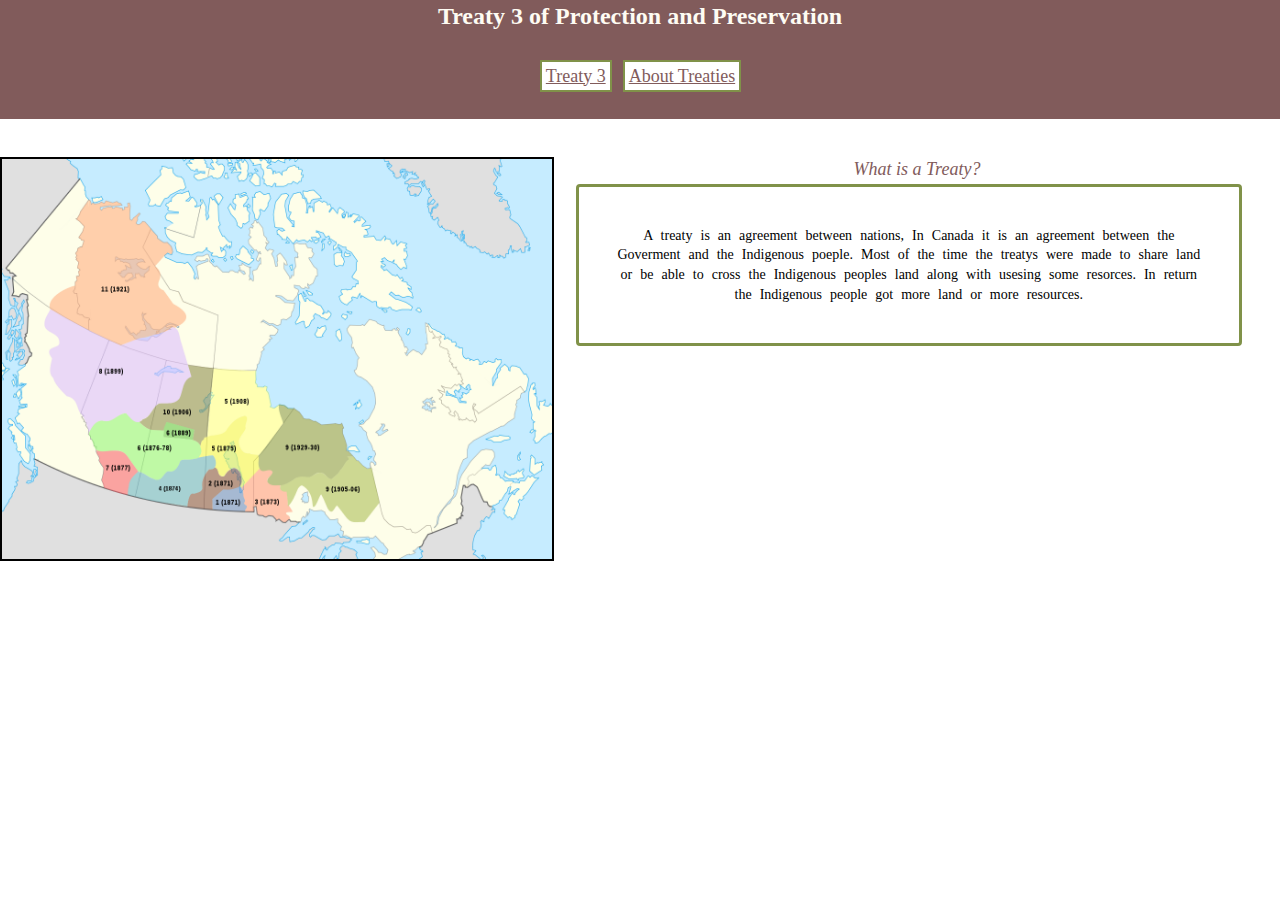
==== treaties.html @ fcc5b708 "changed  and added things" ====
<!-- 
  Sadie Cutts
  Web development
  Mr. Hardman 
  1/5/2023
-->
<!DOCTYPE html>
<html lang="en">
  <head>
    <meta charset="UTF-8" />
    <meta http-equiv="X-UA-Compatible" content="IE=edge" />
    <meta name="viewport" content="width=device-width, initial-scale=1.0" />
    <link rel="stylesheet" href="stylesheets/main.css" />
    <title>Treaty 3</title>
    <style>
      .align {
        display: inline;
      }
    </style>
  </head>

  <header>
    <!--
        this is the first thing that displays on my website, the span element will make the text in the span element have an underline
        and since the p tag has a class of color-black the text will be black  
      -->
    <h1>Treaty 3 of Protection and Preservation</h1>

    <nav>
      <ul>
        <li>
          <a href="index.html" class="nav-link">Treaty 3</a>
          <a href="treaties.html" class="nav-link">About Treaties </a>
        </li>
      </ul>
    </nav>
  </header>
  <body>
    <main>
      <section>
        <!--
          this is my second image, it has a class of floated-left. that means it will display on the left side of the page and will 
          be beside the text.
        -->

        <img
          src="image/treatys Canada.png"
          width="550px"
          height="400px"
          alt="A map of all 11 treaties accross Canada"
          class="floated-left" />

        <div class="align">
          <h2>What is a Treaty?</h2>

          <p>
            A treaty is an agreement between nations, In Canada it is an agreement between the
            Goverment and the Indigenous poeple. Most of the time the treatys were made to share
            land or be able to cross the Indigenous peoples land along with usesing some resorces.
            In return the Indigenous people got more land or more resources.
          </p>
        </div>
      </section>
      <footer>
        <!--
           this has a style of inline and it is aligned left with an underline and colored black and the id gives it an italic look
          -->
      </footer>
    </main>
  </body>
</html>
---- stylesheets/main.css ----
/*
  Sadie Cutts
  Web development
  Mr. Hardman 
  1/5/2023

  Color theory 
  I chose the cream color as my main color because it shows goodness and humility treaties are about an 
  agreement between different nations and white shows that, white also means the opposite in other cultures, 
  and that is what happened to some of the treaties, is that promises that came with the treaty never came 
  and at is important that we know what treaties are because they make up Canada. 
  My secondary color is a dark marron color, this makes the content that needs to be read first pop out. 
  Red means excitement, energy, and action. I wanted my website to have a fun but serious feel to it
  and red means excitement and marron is both red and brown and brown means earth and the indigenous 
  people lived on this land, and they have a deep connection with the earth so this gives the website 
  a sense of fun but serious to it.  The green is the other secondary color. It gives all important elements
  a highlight to it so users will too to it, green means growth, health, and money. I chose this because we
  need to grow as a country and learn from our past mistakes, so that we will carry on with good relationships
  in the future. Out of the treaties Britain got lot of money out of it cause they were able to build the
  Canadian pacific Railway, but money can mean some other things to people the Indigenous people saw the
  treaties as a friends ship and an agreement with nations that will last forever, so they saw the
  worth of the treaties in another way then Britain. 

  Triadic color scheme: the colors is used are in the triadic color scheme, 
  they are almost directly across from one another on the color wheel,
  the shade might be a bit different but they are almost directly across. 


  font family: I chose this font family beacuse the serif font family gives a trustworthy and traditional feel to it, it also 
  looks more reliable and established. i chose this cause treaties are very serious and mean alot
  to people so i wanted to go for a more serious feel but also have a trustworthy look to it too.  
*/

/*makes the whole website the background color light green */
* {
  line-height: 140%;
  margin: 0px;
}
html {
  font-size: 62.5%;
}
/* this will style all the body elements. it also has my font family  */
body {
  font-family: Georgia, "Times New Roman", Cambria, serif;
  font-size: 1.6rem;
}
/*
  this will style all h1 if they dont have internal or inline styling.
  the text will be in the center
  the text will be colored #9e7676 
  the text will be bolded to 600 
  and the size of the text will be 3 rem which is 48px 
*/
header {
  display: inline-block;
  width: 100%;
  background-color: #815b5b;
}
h1 {
  text-align: center;
  color: #fefcf3;
  font-weight: 600;
  font-size: 2.4rem;
  background-color: #815b5b;
}
/*
  this will style all list item elements in the nav to display so it has a block around it,
  but also display inline with other list item elements 
  and have a margin of the block to be 5px 
  the font size of the text to be 30px 
  the padding of the element will be 2px

*/
nav ul {
  padding: 0;
}
nav li {
  display: inline-block;
}
/*
  this will style all elements with this class to have a CSS box. 
  it will have a margin of 4px 
  and the border will be green and it is all around all the elements in the box
  the padding from the inner content at is will ve 4px away from the conent inside 
  the font size of all the content for text will be 1.8rem
  the background color of it will be white to have the user read it better 

*/
.nav-link {
  margin: 4px;
  margin-right: 3px;
  border: 2px solid #809249;
  padding: 4px;

  font-size: 1.8rem;
  background-color: white;
}
/* 
    nav li :focus,
    nav li :hover {
    background-color: #809249; 
  */

/*
  this will style all h2 is they dont have internal or inline styling
  this will have all text to be centered 
  the text will also be colored #815b5b (very light maroon)
  the text will be bolded a little bit. only 400 
  the font size is 2rem which is 32px
*/
h2 {
  margin-top: 3%;

  text-align: center;
  color: #815b5b;
  font-weight: 400;
  font-size: 1.8rem;
  font-style: italic;
}
/* this will make all un ordered lists to not have any bullit points, dashes etc.
  it will also make all the text to be center in the element.
*/
ul {
  margin-top: 30px;
  margin-bottom: 30px;

  list-style-type: none;
  text-align: center;
}
li {
  display: inline-block;
}
a {
  color: #815b5b;
}
p {
  /*
    this will style all paragrph tags if they have no internal or inline styles. 
    the font size of the p tags will be 1.4rem which is the same as 14px.
    all the text will be aligned to the center of the element. 
    it will have a border of 3px and will be green 
    the element will have 2px of margin to the top of the element.
    the element will also have a margin to the left as 35% and to the right of 5% so it will be displayed to the right of the website
    the element will have a padding of 3% surrounding all the text inside the element 
    the element will border redius of 4px, so it will round all borders of the element 
    the text if the element will be black and it will display on webkit and moz too because some 
    web broswers dont support this but by adding those it will display like that so it doesnt
    take any accessabilty or any info from the website. 
    all the elements words will be 1.2mm apart so it is easier to read. 
    the background of the element will be white so it can be read easier. 
  */
  font-size: 1.4rem;
  text-align: center;
  border: 3px solid #809249;
  margin-top: 2px;
  margin-left: 45%;
  margin-right: 3%;
  padding: 3%;
  -webkit-border-radius: 4px;
  -moz-border-radius: 4px;
  border-radius: 4px;
  color: black;
  word-spacing: 1.2mm;
  background-color: white;
}
/*
  this will style any elements with the class treaty-center 
  it has the margin left and right auto so it is centered 
  and the width of the element has a width of 50% of the element 
*/
.treaty-center {
  margin-left: auto;
  margin-right: auto;
  width: 50%;
}

/*
  this makes it so if a website doesnt have the font Georgia it will go to time new roman and so on.
  reasons for font family, top of page ^
*/
#style-by-id {
  font-family: Georgia, "Times New Roman", Cambria, serif;
}
/*
 this styles all span elements to have an underline 
 this will highlight it better cause i would like to have the users 
 attention their.  
*/
span {
  text-decoration: underline;
}

/* stays in the same line as the code  */

div {
  display: inline-block;
}

/* this makes the footer stay futher away from the video at the bottem of the page */
footer {
  clear: both;
  margin-top: 30px;
}

/* this will style any elements that have this class to float left on the website
 and have a border of 2px and black */
.floated-left {
  color: #815b5b;

  float: left;
  border: 2px solid black;
}
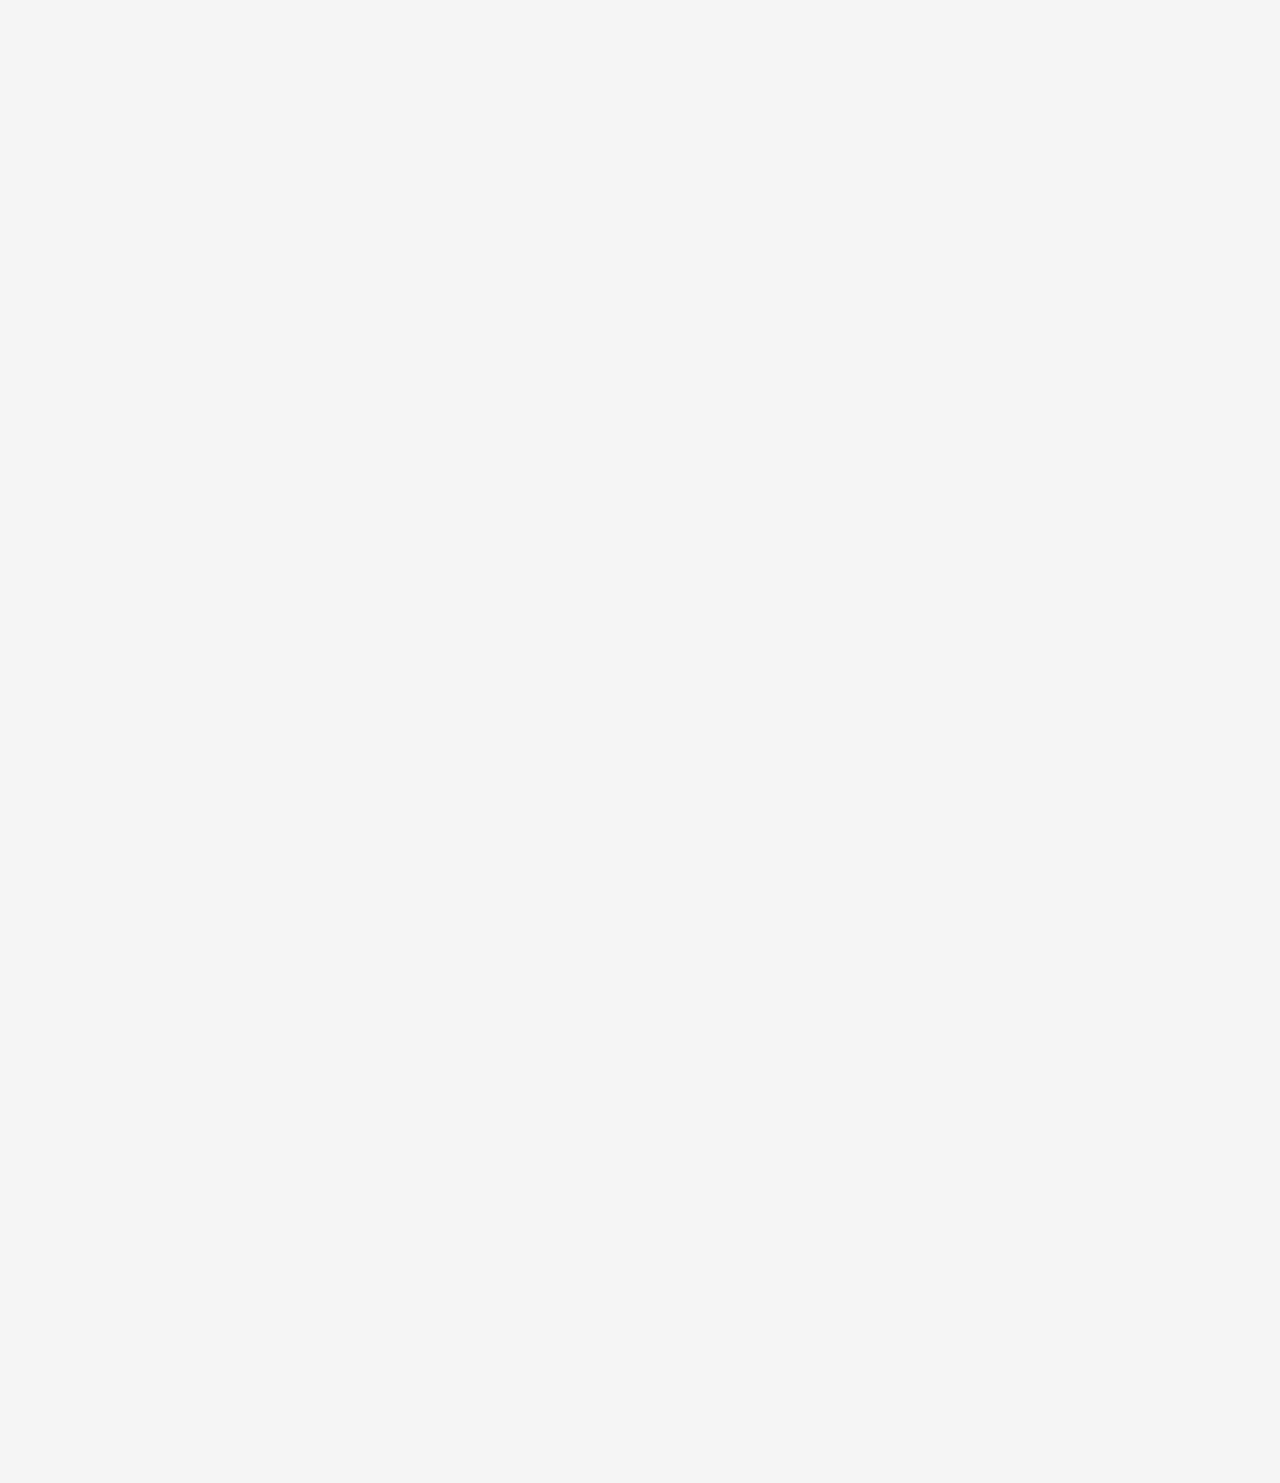
==== commit 6e8660d5: "worked on assignment 3" ====
--- a/treaties.html
+++ b/treaties.html
@@ -2,7 +2,7 @@
   Sadie Cutts
   Web development
   Mr. Hardman 
-  1/5/2023
+  1/11/2023
 -->
 <!DOCTYPE html>
 <html lang="en">
@@ -19,23 +19,21 @@
     </style>
   </head>
 
-  <header>
-    <!--
-        this is the first thing that displays on my website, the span element will make the text in the span element have an underline
-        and since the p tag has a class of color-black the text will be black  
-      -->
-    <h1>Treaty 3 of Protection and Preservation</h1>
-
+  <body>
     <nav>
       <ul>
         <li>
           <a href="index.html" class="nav-link">Treaty 3</a>
           <a href="treaties.html" class="nav-link">About Treaties </a>
+          <a href="videos.html" class="nav-link">Videos</a>
         </li>
       </ul>
     </nav>
-  </header>
-  <body>
+
+    <header>
+      <h1>Treaty 3 of Protection and Preservation</h1>
+    </header>
+
     <main>
       <section>
         <!--
@@ -61,11 +59,66 @@
           </p>
         </div>
       </section>
-      <footer>
+
+      <section>
+        <h2>The numbered Treaties</h2>
+        <p>
+          The numbered treaties are 11 treaties that stretch from Ontario to British Columbia. The
+          numbered Treaties are agreements between the Indigenous peoples and the Crown. The
+          Treaties gave the crown more land and in return the Indigenous people would get hunting
+          and fishing tools, annual salary, farming supplies, land etc.
+        </p>
+      </section>
+
+      <section>
+        <h2>Points of View</h2>
+        <p>
+          An important thing to know is that the Crown and the Indigenous people viewed Treaties
+          very differently, to the Indigenous people they saw the treaties as an agreement between
+          nations vs the Crown saw treaties to get more land and power. Because of how the Crown
+          viewed the Treaties many of the agreements between the 2 nations where never for filled. A
+          lot of land that was promised to the Indigenous people was never given and are fighting to
+          get the land to this day.
+        </p>
+      </section>
+    </main>
+    <footer>
+      <h2 style="color: #815b5b; text-align: center; font-weight: 800" id="footer-heading">
+        References
+      </h2>
+      <hr style="color: #594545; border: 2px solid" />
+      <ul>
         <!--
-           this has a style of inline and it is aligned left with an underline and colored black and the id gives it an italic look
-          -->
-      </footer>
-    </main>
+          this is the references i used for the web page. they have a class that will style them to 
+          have a box around them with a white background and a green border around it   
+        -->
+        <li>
+          <a href="http://gct3.ca/our-nation/" class="nav-link">Grand Council Treaty 3 </a>
+        </li>
+        <li>
+          <a href="https://www.thecanadianencyclopedia.ca/en/article/treaty-3 " class="nav-link"
+            >Treaty 3-Canadian Encyclopedia
+          </a>
+        </li>
+        <li>
+          <a
+            href="https://www.thecanadianencyclopedia.ca/en/article/numbered-treaties"
+            class="nav-link"
+            >Numbered Treaties-Canadian Encyclopedia
+          </a>
+        </li>
+      </ul>
+
+      <p
+        style="
+          text-align: center;
+          margin-left: 2px;
+          margin-right: 2px;
+          padding-top: 30px;
+          padding-bottom: 30px;
+        ">
+        &#169; 2022 Sadie Cutts
+      </p>
+    </footer>
   </body>
 </html>
--- a/stylesheets/main.css
+++ b/stylesheets/main.css
@@ -2,7 +2,7 @@
   Sadie Cutts
   Web development
   Mr. Hardman 
-  1/5/2023
+  1/11/2023
 
   Color theory 
   I chose the cream color as my main color because it shows goodness and humility treaties are about an 
@@ -39,29 +39,130 @@
 html {
   font-size: 62.5%;
 }
-/* this will style all the body elements. it also has my font family  */
+/* this will style all the body elements. it also has my font family */
 body {
+  background-color: #f5f5f5;
+  color: #fefcf3;
+
+  opacity: 0;
+
+  -o-animation: fade-in 1s ease-in 2s forwards;
+  -moz-animation: fade-in 1s ease-in 2s forwards;
+  -webkit-animation: fade-in 1s ease-in 2s forwards;
+
+  animation: fade-in 1s ease-in 2s forwards;
+
+  -webkit-transform: translate(-100px);
+  -moz-transform: translate(-100px);
+  -ms-transform: translate(-100px);
+  -o-transform: translate(-100px);
+  transform: translate(-100px);
+
   font-family: Georgia, "Times New Roman", Cambria, serif;
   font-size: 1.6rem;
 }
+
+@-webkit-keyframes fade-in {
+  from {
+    opacity: 0;
+    -webkit-transform: translateY(-100px);
+    transform: translateY(-100px);
+  }
+  to {
+    opacity: 100;
+    -webkit-transform: translateY(0);
+    transform: translateY(0);
+  }
+}
+
+@-moz-keyframes fade-in {
+  from {
+    opacity: 0;
+    -moz-transform: translateY(-100px);
+    transform: translateY(-100px);
+  }
+  to {
+    opacity: 100;
+    -moz-transform: translateY(0);
+    transform: translateY(0);
+  }
+}
+
+@-o-keyframes fade-in {
+  from {
+    opacity: 0;
+    -o-transform: translateY(-100px);
+    transform: translateY(-100px);
+  }
+  to {
+    opacity: 100;
+    -o-transform: translateY(0);
+    transform: translateY(0);
+  }
+}
+
+@keyframes fade-in {
+  from {
+    opacity: 0;
+    -webkit-transform: translateY(-100px);
+    -moz-transform: translateY(-100px);
+    -o-transform: translateY(-100px);
+    transform: translateY(-100px);
+  }
+  to {
+    opacity: 100;
+    -webkit-transform: translateY(0);
+    -moz-transform: translateY(0);
+    -o-transform: translateY(0);
+    transform: translateY(0);
+  }
+}
+
+nav {
+  display: inline-block;
+  width: 100%;
+  background-color: #815b5b;
+}
+
+header {
+  position: relateive;
+
+  background-image: url("../image/tree_background.jpg");
+  -webkit-background-size: cover;
+  -moz-background-size: cover;
+  -o-background-size: cover;
+  background-size: cover;
+
+  height: 33vh;
+}
+
+header h1 {
+  /* Try to use transform: translate to center this vertically and horizontally */
+
+  -webkit-transform: translate(100px, 70%);
+
+  -moz-transform: translate(450px, 50%);
+
+  -ms-transform: translate(450px, 50%);
+
+  -o-transform: translate(450px, 50%);
+
+  transform: translate(450px, 50%);
+}
+
 /*
   this will style all h1 if they dont have internal or inline styling.
   the text will be in the center
   the text will be colored #9e7676 
   the text will be bolded to 600 
-  and the size of the text will be 3 rem which is 48px 
-*/
-header {
-  display: inline-block;
-  width: 100%;
-  background-color: #815b5b;
-}
+  and the size of the text will be 3.2 rem which is 32px 
+*/
 h1 {
+  display: inline-block;
   text-align: center;
-  color: #fefcf3;
+  color: rgba(18, 18, 18, 0.7);
   font-weight: 600;
-  font-size: 2.4rem;
-  background-color: #815b5b;
+  font-size: 3.2rem;
 }
 /*
   this will style all list item elements in the nav to display so it has a block around it,
@@ -114,7 +215,7 @@
   text-align: center;
   color: #815b5b;
   font-weight: 400;
-  font-size: 1.8rem;
+  font-size: 2.4rem;
   font-style: italic;
 }
 /* this will make all un ordered lists to not have any bullit points, dashes etc.
@@ -136,7 +237,6 @@
 p {
   /*
     this will style all paragrph tags if they have no internal or inline styles. 
-    the font size of the p tags will be 1.4rem which is the same as 14px.
     all the text will be aligned to the center of the element. 
     it will have a border of 3px and will be green 
     the element will have 2px of margin to the top of the element.
@@ -149,7 +249,6 @@
     all the elements words will be 1.2mm apart so it is easier to read. 
     the background of the element will be white so it can be read easier. 
   */
-  font-size: 1.4rem;
   text-align: center;
   border: 3px solid #809249;
   margin-top: 2px;
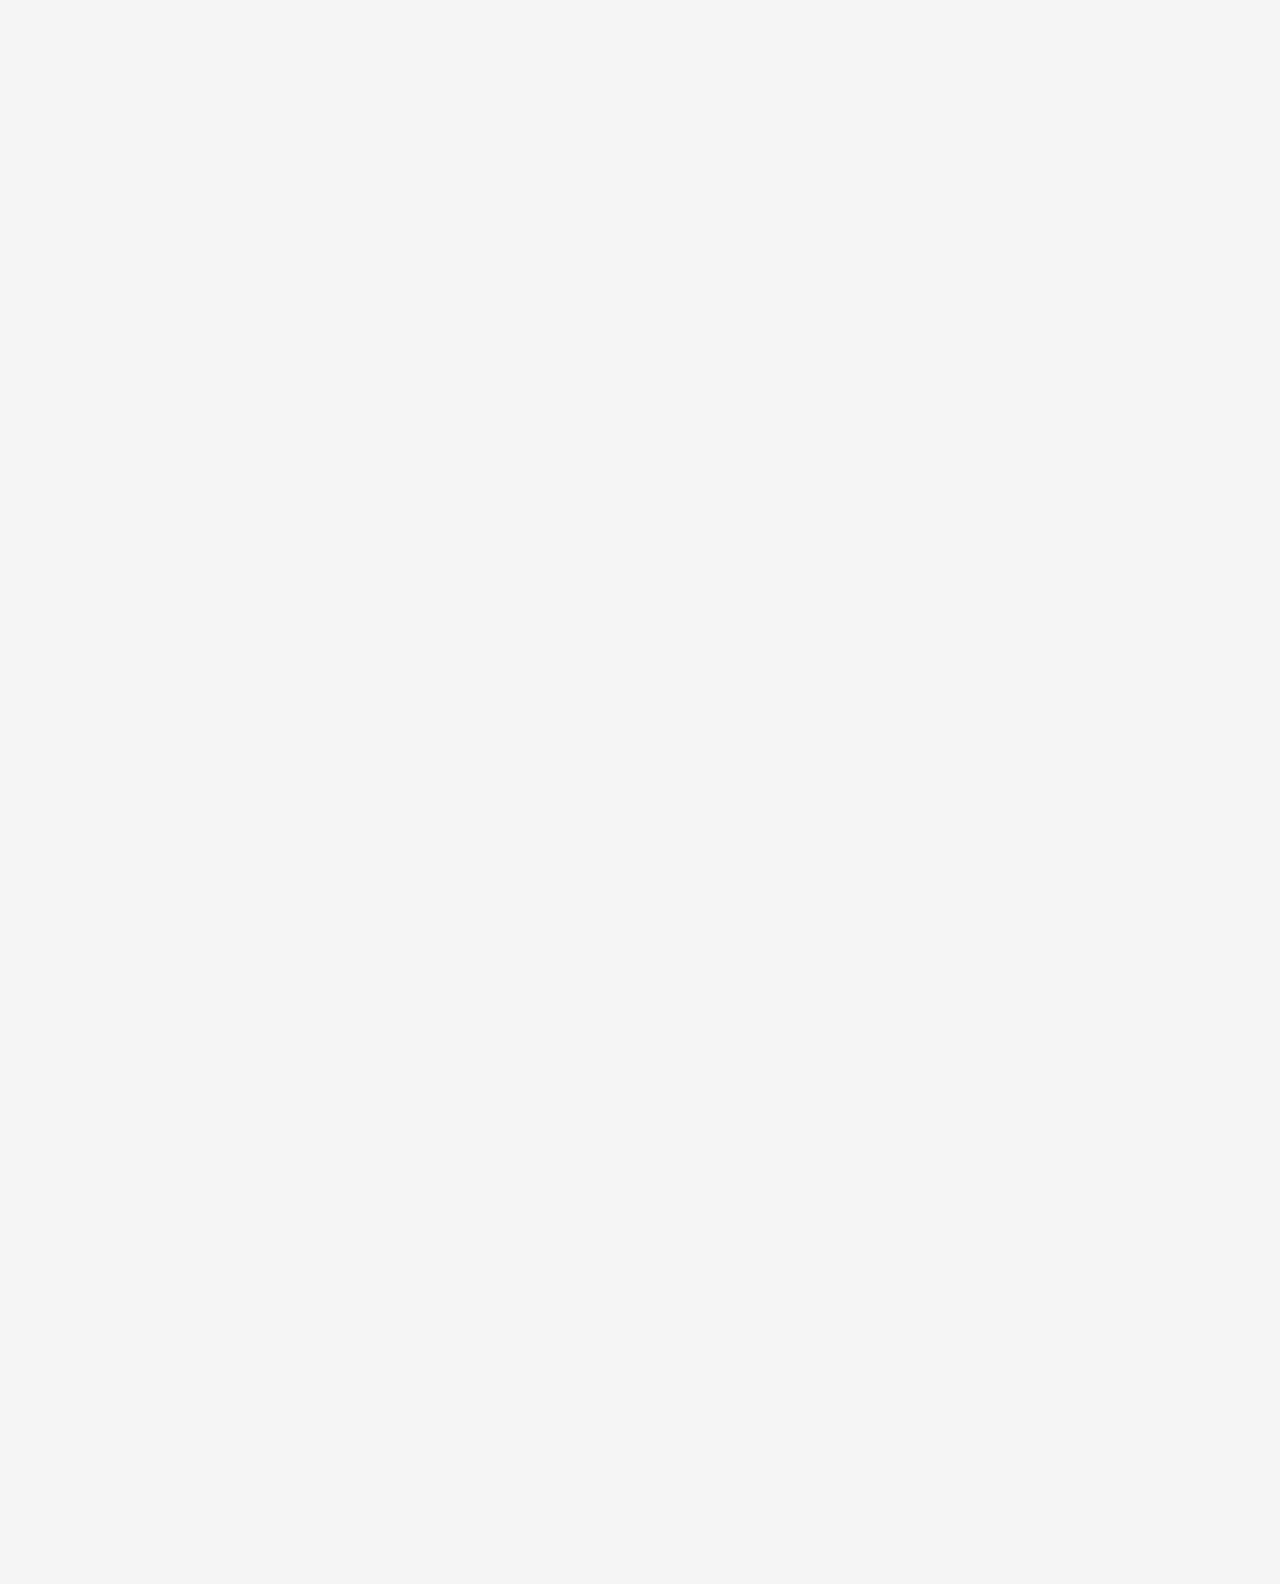
==== commit 5184ea36: "worked on assignment 3" ====
--- a/treaties.html
+++ b/treaties.html
@@ -2,7 +2,7 @@
   Sadie Cutts
   Web development
   Mr. Hardman 
-  1/11/2023
+  1/13/2023
 -->
 <!DOCTYPE html>
 <html lang="en">
@@ -16,17 +16,20 @@
       .align {
         display: inline;
       }
+      #middle {
+        margin-left: 40%;
+      }
     </style>
   </head>
 
   <body>
     <nav>
       <ul>
-        <li>
-          <a href="index.html" class="nav-link">Treaty 3</a>
-          <a href="treaties.html" class="nav-link">About Treaties </a>
-          <a href="videos.html" class="nav-link">Videos</a>
-        </li>
+        <ul>
+          <li class="nav-link"><a href="index.html"> Treaty 3</a></li>
+          <li class="nav-link"><a href="treaties.html">About Treaties </a></li>
+          <li class="nav-link"><a href="videos.html">Videos</a></li>
+        </ul>
       </ul>
     </nav>
 
@@ -49,7 +52,7 @@
           class="floated-left" />
 
         <div class="align">
-          <h2>What is a Treaty?</h2>
+          <h2 id="middle">What is a Treaty?</h2>
 
           <p>
             A treaty is an agreement between nations, In Canada it is an agreement between the
@@ -61,7 +64,7 @@
       </section>
 
       <section>
-        <h2>The numbered Treaties</h2>
+        <h2 id="middle">The Numbered Treaties</h2>
         <p>
           The numbered treaties are 11 treaties that stretch from Ontario to British Columbia. The
           numbered Treaties are agreements between the Indigenous peoples and the Crown. The
@@ -70,8 +73,16 @@
         </p>
       </section>
 
+      <img
+        src="image/Treaty-medal-web.jpg"
+        width="550px"
+        height="400px"
+        alt="the metals to commemorate the agreements in the treaties, this image shows a 
+        British man and a indigenous leader shaking hands in front of a setting (or rising run) with teepees in the background. "
+        class="floated-left" />
+
       <section>
-        <h2>Points of View</h2>
+        <h2 id="middle">Points of View</h2>
         <p>
           An important thing to know is that the Crown and the Indigenous people viewed Treaties
           very differently, to the Indigenous people they saw the treaties as an agreement between
--- a/stylesheets/main.css
+++ b/stylesheets/main.css
@@ -166,10 +166,8 @@
 }
 /*
   this will style all list item elements in the nav to display so it has a block around it,
-  but also display inline with other list item elements 
-  and have a margin of the block to be 5px 
-  the font size of the text to be 30px 
-  the padding of the element will be 2px
+  but also display inline with other list item elements,and have a margin of the block to be 5px 
+  the font size of the text to be 30px and padding of the element will be 2px
 
 */
 nav ul {
@@ -180,8 +178,7 @@
 }
 /*
   this will style all elements with this class to have a CSS box. 
-  it will have a margin of 4px 
-  and the border will be green and it is all around all the elements in the box
+  it will have a margin of 4px, and the border will be green and it is all around all the elements in the box
   the padding from the inner content at is will ve 4px away from the conent inside 
   the font size of all the content for text will be 1.8rem
   the background color of it will be white to have the user read it better 
@@ -217,6 +214,7 @@
   font-weight: 400;
   font-size: 2.4rem;
   font-style: italic;
+  word-spacing: 1mm;
 }
 /* this will make all un ordered lists to not have any bullit points, dashes etc.
   it will also make all the text to be center in the element.
@@ -261,6 +259,7 @@
   color: black;
   word-spacing: 1.2mm;
   background-color: white;
+  line-height: 25px;
 }
 /*
   this will style any elements with the class treaty-center 
@@ -274,35 +273,34 @@
 }
 
 /*
-  this makes it so if a website doesnt have the font Georgia it will go to time new roman and so on.
-  reasons for font family, top of page ^
-*/
-#style-by-id {
-  font-family: Georgia, "Times New Roman", Cambria, serif;
-}
-/*
- this styles all span elements to have an underline 
- this will highlight it better cause i would like to have the users 
- attention their.  
+  this styles all span elements to have an underline 
+  this will highlight it better cause i would like to have the users 
+  attention their.  
 */
 span {
   text-decoration: underline;
 }
 
-/* stays in the same line as the code  */
+/* 
+  stays in the same line as the code  
+*/
 
 div {
   display: inline-block;
 }
 
-/* this makes the footer stay futher away from the video at the bottem of the page */
+/* 
+  this makes the footer stay futher away from the video at the bottem of the page
+*/
 footer {
   clear: both;
   margin-top: 30px;
 }
 
-/* this will style any elements that have this class to float left on the website
- and have a border of 2px and black */
+/* 
+  this will style any elements that have this class to float left on the website
+  and have a border of 2px and black 
+ */
 .floated-left {
   color: #815b5b;
 
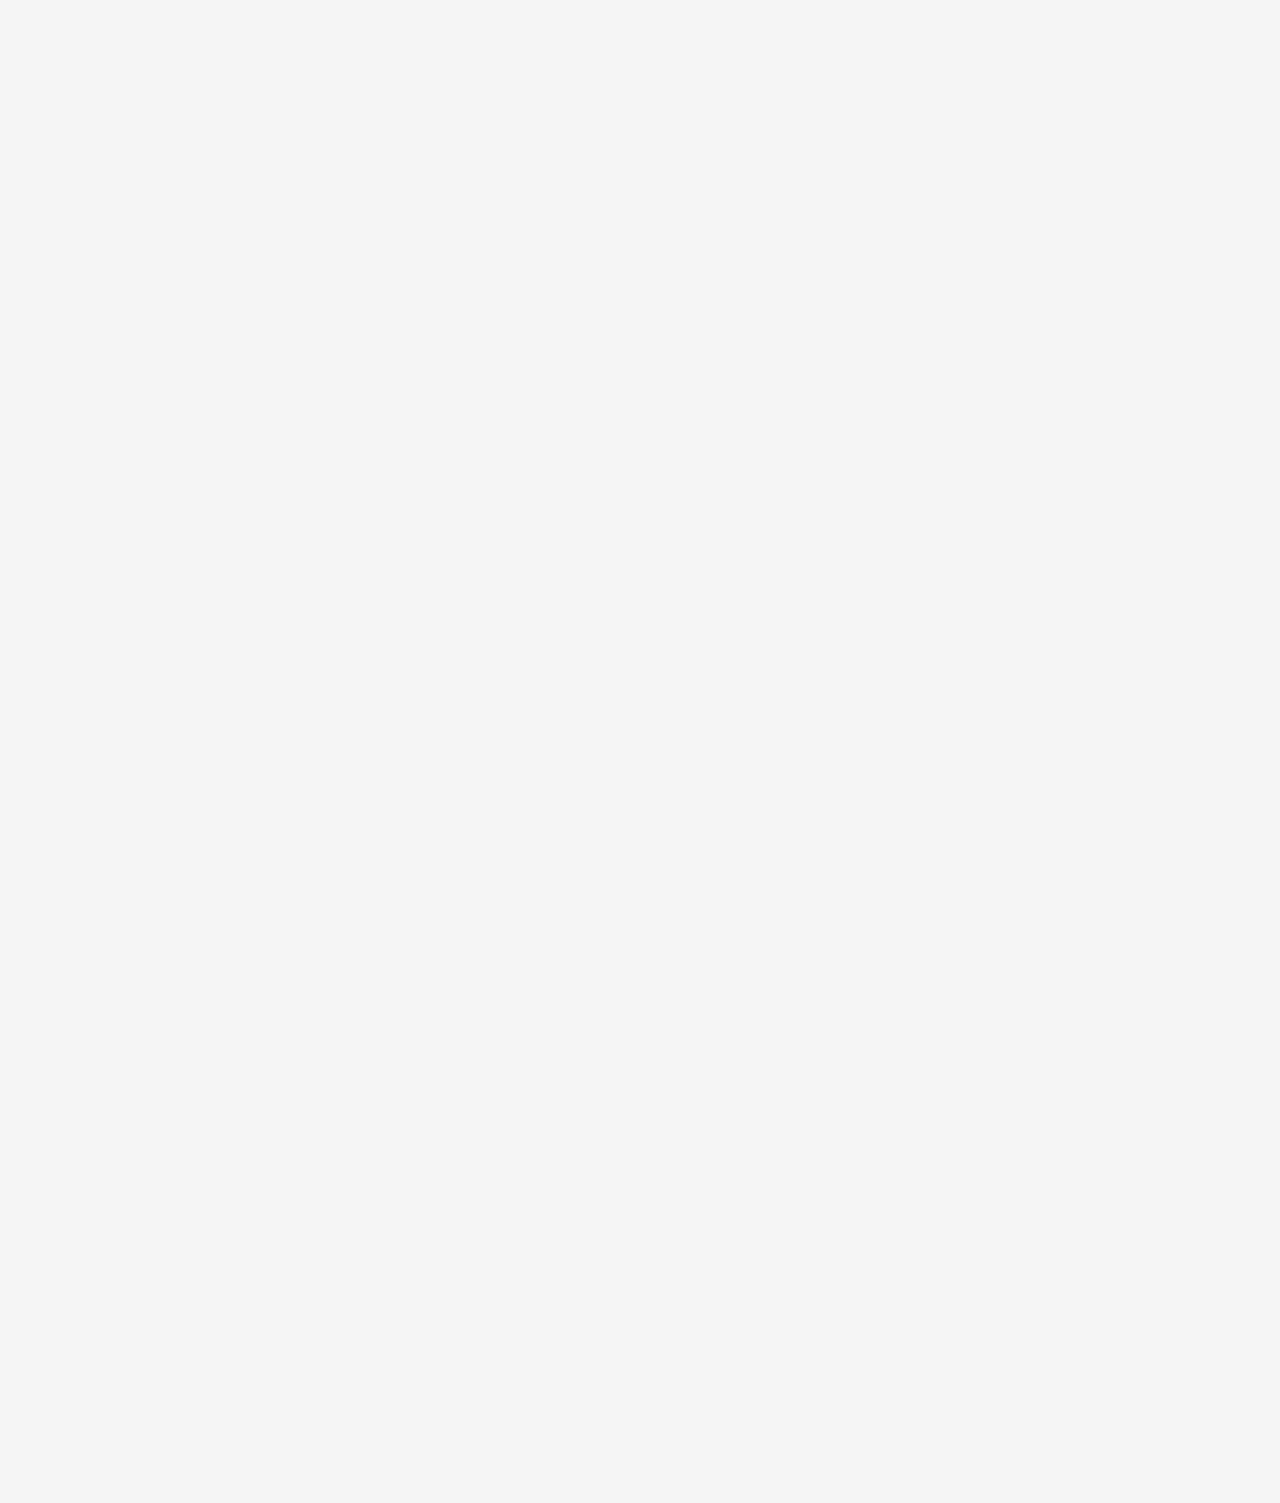
==== commit 86f74669: "worked on assignment 3" ====
--- a/treaties.html
+++ b/treaties.html
@@ -2,7 +2,7 @@
   Sadie Cutts
   Web development
   Mr. Hardman 
-  1/13/2023
+  1/16/2023
 -->
 <!DOCTYPE html>
 <html lang="en">
@@ -46,8 +46,6 @@
 
         <img
           src="image/treatys Canada.png"
-          width="550px"
-          height="400px"
           alt="A map of all 11 treaties accross Canada"
           class="floated-left" />
 
@@ -75,8 +73,6 @@
 
       <img
         src="image/Treaty-medal-web.jpg"
-        width="550px"
-        height="400px"
         alt="the metals to commemorate the agreements in the treaties, this image shows a 
         British man and a indigenous leader shaking hands in front of a setting (or rising run) with teepees in the background. "
         class="floated-left" />
--- a/stylesheets/main.css
+++ b/stylesheets/main.css
@@ -2,7 +2,7 @@
   Sadie Cutts
   Web development
   Mr. Hardman 
-  1/11/2023
+  1/16/2023
 
   Color theory 
   I chose the cream color as my main color because it shows goodness and humility treaties are about an 
@@ -45,13 +45,27 @@
   color: #fefcf3;
 
   opacity: 0;
-
+  /* 
+  this defines our animation 
+           
+  we define the animation-name as fade-in
+  we define the animation-duration(how long the animation lasts) as 1 second.
+  we define the animation-timing-function (how the styling chages as it moves through the animation)
+  as ease-in, which means it will slowly start the animation and speed up to the end 
+  we define the animation delay as 2 seconds.
+  
+  Credit - Mr. Hardman (transitions and Animations) 
+
+*/
   -o-animation: fade-in 1s ease-in 2s forwards;
   -moz-animation: fade-in 1s ease-in 2s forwards;
   -webkit-animation: fade-in 1s ease-in 2s forwards;
 
   animation: fade-in 1s ease-in 2s forwards;
 
+  /* 
+  this is our prefixes they make sure that our web pages effects can be used across all different broswers and versions of the browsers  
+*/
   -webkit-transform: translate(-100px);
   -moz-transform: translate(-100px);
   -ms-transform: translate(-100px);
@@ -61,7 +75,19 @@
   font-family: Georgia, "Times New Roman", Cambria, serif;
   font-size: 1.6rem;
 }
-
+/* 
+  this defines the animation itself. we use @keyframes to show that we are creating and 
+  amination and then we use the same name that we defines in the animation property(i.e., fade-in)
+  then, we define the starting point of the animation(from) and the styling at the starting point.
+  finally , we define the ending point of the animations(to) and the styling at the ending point.
+  you can also define %s of where differnet styling occurs(i.e., 0%,33%, 66%,100%). 
+  
+  Credit Mr. Hardman (transitions-and-animations) 
+*/
+
+/* 
+  this is our prefixes they make sure that our web pages effects can be used across all different broswers and versions of the browsers  
+*/
 @-webkit-keyframes fade-in {
   from {
     opacity: 0;
@@ -74,7 +100,9 @@
     transform: translateY(0);
   }
 }
-
+/* 
+  this is our prefixes they make sure that our web pages effects can be used across all different broswers and versions of the browsers  
+*/
 @-moz-keyframes fade-in {
   from {
     opacity: 0;
@@ -87,7 +115,9 @@
     transform: translateY(0);
   }
 }
-
+/* 
+  this is our prefixes they make sure that our web pages effects can be used across all different broswers and versions of the browsers  
+*/
 @-o-keyframes fade-in {
   from {
     opacity: 0;
@@ -117,12 +147,157 @@
     transform: translateY(0);
   }
 }
-
+/* 
+  this defines our animation 
+           
+  we define the animation-name as grow
+  we define the animation-duration(how long the animation lasts) as 1 second.
+  we define the animation-fill-mode(whether the styling is kept at the end of the animation
+  or not) to forwards, which means to keep the styling that is at the end of the animation, 
+  in this case it will stay bigger until the mouse hovers away from it. 
+
+  Credit - Mr. Hardman (transitions and Animations) 
+
+*/
+.nav-link:hover {
+  -webkit-animation-name: grow;
+  -moz-animation-name: grow;
+  -o-animation-name: grow;
+  animation-name: grow;
+
+  -webkit-animation-fill-mode: forwards;
+
+  -moz-animation-fill-mode: forwards;
+
+  -o-animation-fill-mode: forwards;
+
+  animation-fill-mode: forwards;
+
+  -webkit-animation-duration: 1s;
+  -moz-animation-duration: 1s;
+  -o-animation-duration: 1s;
+  animation-duration: 1s;
+}
+/* 
+  this styles all elements in the nav to display in-line block (will display contnent horizontally insted of vertically).
+  and the nav will take up the whole website hense the 100% width and the background of the nav will be colored the primary color
+  of the webpage
+
+*/
 nav {
   display: inline-block;
   width: 100%;
   background-color: #815b5b;
 }
+/* 
+  this defines the animation itself. we use @keyframes to show that we are creating and 
+  amination and then we use the same name that we defines in the animation property(i.e., grow)
+  then, we define the starting point of the animation(from) and the styling at the starting point.
+  finally , we define the ending point of the animations(to) and the styling at the ending point.
+  
+  Credit Mr. Hardman (transitions-and-animations) 
+*/
+
+/* 
+  this is our prefixes they make sure that our web pages effects can be used across all different broswers and versions of the browsers  
+*/
+@-webkit-keyframes grow {
+  from {
+    -webkit-transform: scale(1);
+    -moz-transform: scale(1);
+    -o-transform: scale(1);
+    transform: scale(1);
+  }
+  to {
+    -webkit-transform: scale(1.2);
+    -moz-transform: scale(1.2);
+    -o-transform: scale(1.2);
+    transform: scale(1.2);
+  }
+}
+/* 
+  this is our prefixes they make sure that our web pages effects can be used across all different broswers and versions of the browsers  
+*/
+@-moz-keyframes grow {
+  from {
+    -webkit-transform: scale(1);
+    -moz-transform: scale(1);
+    -o-transform: scale(1);
+    transform: scale(1);
+  }
+  to {
+    -webkit-transform: scale(1.2);
+    -moz-transform: scale(1.2);
+    -o-transform: scale(1.2);
+    transform: scale(1.2);
+  }
+}
+/* 
+  this is our prefixes they make sure that our web pages effects can be used across all different broswers and versions of the browsers  
+*/
+@-o-keyframes grow {
+  from {
+    -webkit-transform: scale(1);
+    -moz-transform: scale(1);
+    -o-transform: scale(1);
+    transform: scale(1);
+  }
+  to {
+    -webkit-transform: scale(1.2);
+    -moz-transform: scale(1.2);
+    -o-transform: scale(1.2);
+    transform: scale(1.2);
+  }
+}
+
+@keyframes grow {
+  from {
+    -webkit-transform: scale(1);
+    -moz-transform: scale(1);
+    -o-transform: scale(1);
+    transform: scale(1);
+  }
+  to {
+    -webkit-transform: scale(1.2);
+    -moz-transform: scale(1.2);
+    -o-transform: scale(1.2);
+    transform: scale(1.2);
+  }
+}
+
+/*
+  the nav li(ordered list) will make sure that the items in the nav li will display horisontally and not vertcally 
+*/
+
+nav li {
+  display: inline-block;
+}
+/*
+  this will style all elements with this class to have a CSS box model. 
+  it will have a margin of 4px, and the border will be green and it is all around all the elements in the box
+  the padding from the inner content at is will ve 4px away from the conent inside 
+  the font size of all the content for text will be 1.8rem
+  the background color of it will be white to have the user read it better 
+
+*/
+.nav-link {
+  margin: 4px;
+  margin-right: 3px;
+  border: 2px solid #809249;
+  padding: 4px;
+
+  font-size: 1.8rem;
+  background-color: white;
+}
+
+/* 
+   the position property specifies the type of positioning methd used for the element,
+   the relateive positions the element to its normal position (credit - W3Schools). 
+   then we have the background size: cover, this makes it so the image will cover the whole webpage 
+   left and right top and bottem, to stop this image from becoming our background we gave it a height 
+   so it is only set for the top part of my website (vh stands for viewport height and it is like 
+   percentage unit, this will make up of 33vh of visable screen height. 
+*/
 
 header {
   position: relateive;
@@ -136,10 +311,14 @@
   height: 33vh;
 }
 
+/* 
+  this transform property defines how much a element moves in each direction. 
+  this will make our heading in the middle of the image because it is positioned 
+  450px  to the right and 50% down on the webpage
+*/
+
 header h1 {
-  /* Try to use transform: translate to center this vertically and horizontally */
-
-  -webkit-transform: translate(100px, 70%);
+  -webkit-transform: translate(450px, 50%);
 
   -moz-transform: translate(450px, 50%);
 
@@ -151,11 +330,10 @@
 }
 
 /*
-  this will style all h1 if they dont have internal or inline styling.
-  the text will be in the center
-  the text will be colored #9e7676 
-  the text will be bolded to 600 
-  and the size of the text will be 3.2 rem which is 32px 
+  this is my h1 styling, fist my h1 will display horizontally and not vertially and that is the inline-block 
+  text align center will make sure the text will display ccenter and not somewhere else. the color of the text that will
+  display will be mostly black but have some brown in it. the boldness of the font will be 600 so it is begger then the h2 to show 
+  visual hierarchy and it will be 3.2 rech double then the h2 to also demonstrate visual hierarchy 
 */
 h1 {
   display: inline-block;
@@ -164,47 +342,14 @@
   font-weight: 600;
   font-size: 3.2rem;
 }
-/*
-  this will style all list item elements in the nav to display so it has a block around it,
-  but also display inline with other list item elements,and have a margin of the block to be 5px 
-  the font size of the text to be 30px and padding of the element will be 2px
-
-*/
-nav ul {
-  padding: 0;
-}
-nav li {
-  display: inline-block;
-}
-/*
-  this will style all elements with this class to have a CSS box. 
-  it will have a margin of 4px, and the border will be green and it is all around all the elements in the box
-  the padding from the inner content at is will ve 4px away from the conent inside 
-  the font size of all the content for text will be 1.8rem
-  the background color of it will be white to have the user read it better 
-
-*/
-.nav-link {
-  margin: 4px;
-  margin-right: 3px;
-  border: 2px solid #809249;
-  padding: 4px;
-
-  font-size: 1.8rem;
-  background-color: white;
-}
-/* 
-    nav li :focus,
-    nav li :hover {
-    background-color: #809249; 
-  */
-
-/*
-  this will style all h2 is they dont have internal or inline styling
-  this will have all text to be centered 
-  the text will also be colored #815b5b (very light maroon)
-  the text will be bolded a little bit. only 400 
-  the font size is 2rem which is 32px
+
+/*
+  this is the h2, all my text will have a margin on top of 3% to make sure there is distance from the 
+  image and the h2. the text will also be in the center of the p tages below. the color of the text will be 
+  one of the primary colors because it is important info i want the useres to read first. the fontweight will 
+  make it bolder, and it is set 400. the h2 must be smaller thent the header so is 2.4rem to show visual hiearchy
+  and the font will be italic to chatch the users attention more and the words will be spaced 1mm part so 
+  it is easier to read. 
 */
 h2 {
   margin-top: 3%;
@@ -216,7 +361,8 @@
   font-style: italic;
   word-spacing: 1mm;
 }
-/* this will make all un ordered lists to not have any bullit points, dashes etc.
+/* 
+  this will make all un ordered lists to not have any bullit points, dashes etc.
   it will also make all the text to be center in the element.
 */
 ul {
@@ -259,7 +405,6 @@
   color: black;
   word-spacing: 1.2mm;
   background-color: white;
-  line-height: 25px;
 }
 /*
   this will style any elements with the class treaty-center 
@@ -287,6 +432,16 @@
 
 div {
   display: inline-block;
+}
+
+.footer-links {
+  margin: 4px;
+  margin-right: 3px;
+  border: 2px solid #809249;
+  padding: 4px;
+
+  font-size: 1.8rem;
+  background-color: white;
 }
 
 /* 
@@ -306,4 +461,6 @@
 
   float: left;
   border: 2px solid black;
-}
+  margin-left: 2%;
+  width: 30%;
+}
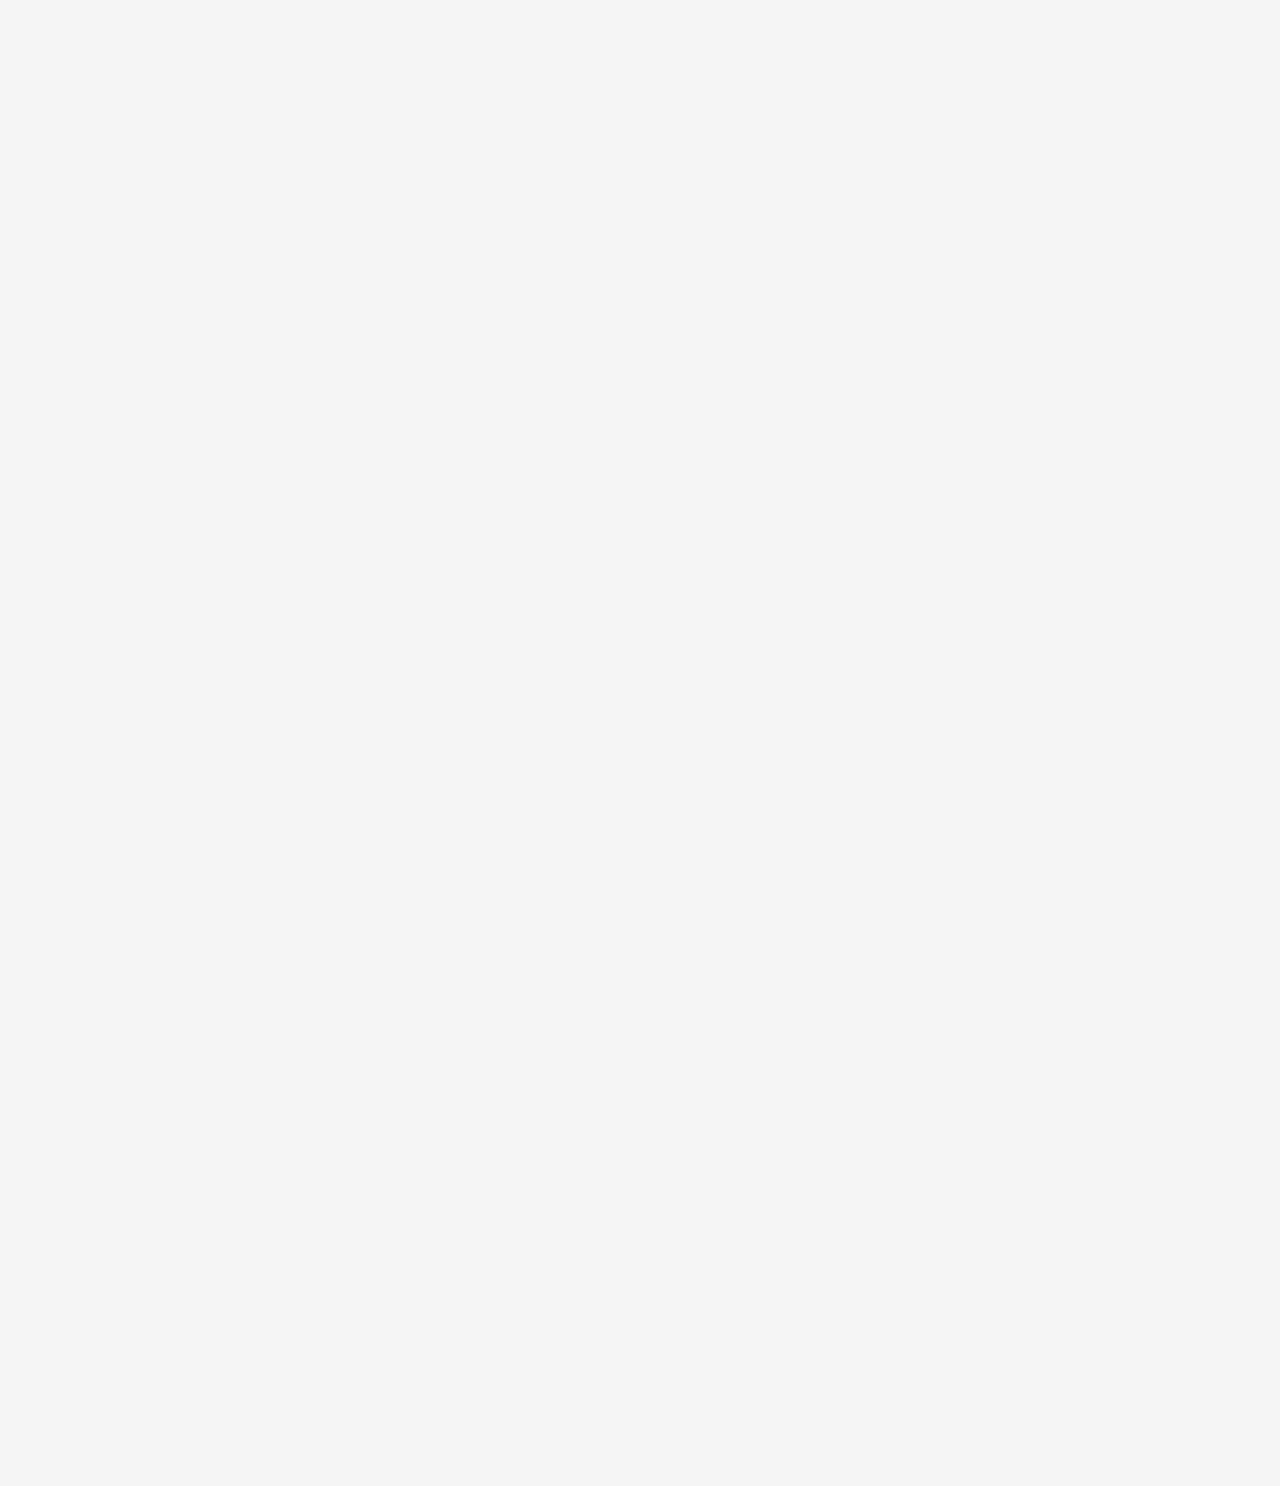
==== commit 3b3b9cba: "commented and worked on transition" ====
--- a/treaties.html
+++ b/treaties.html
@@ -2,7 +2,7 @@
   Sadie Cutts
   Web development
   Mr. Hardman 
-  1/16/2023
+  1/17/2023
 -->
 <!DOCTYPE html>
 <html lang="en">
@@ -40,10 +40,10 @@
     <main>
       <section>
         <!--
-          this is my second image, it has a class of floated-left. that means it will display on the left side of the page and will 
-          be beside the text.
+          this is my image of all the treaties in Canada. the alt text make sure that blind or vision impared people 
+          can still understand what the image is even if they cant see it. The image also has a class so it will be moved
+          to the left of the page and any other styling it may have in the main.css. 
         -->
-
         <img
           src="image/treatys Canada.png"
           alt="A map of all 11 treaties accross Canada"
@@ -90,9 +90,13 @@
       </section>
     </main>
     <footer>
-      <h2 style="color: #815b5b; text-align: center; font-weight: 800" id="footer-heading">
-        References
-      </h2>
+      <!--
+        this is inline styling. this will be styled different then the other h2's, this will have the color of 
+        #815b5b and the text will be in the center of the screen and be bolded(800) it also has an hr which stands for 
+        horizontal Rule, this will display a line on the website that is a darker color then the h2 and will be 
+        2px wide.  
+      -->
+      <h2 style="color: #815b5b; text-align: center; font-weight: 800">References</h2>
       <hr style="color: #594545; border: 2px solid" />
       <ul>
         <!--
@@ -100,22 +104,34 @@
           have a box around them with a white background and a green border around it   
         -->
         <li>
-          <a href="http://gct3.ca/our-nation/" class="nav-link">Grand Council Treaty 3 </a>
+          <a href="http://gct3.ca/our-nation/" class="footer-links" target="_blank"
+            >Grand Council Treaty 3
+          </a>
         </li>
         <li>
-          <a href="https://www.thecanadianencyclopedia.ca/en/article/treaty-3 " class="nav-link"
+          <a
+            href="https://www.thecanadianencyclopedia.ca/en/article/treaty-3 "
+            class="footer-links"
+            target="_blank"
             >Treaty 3-Canadian Encyclopedia
           </a>
         </li>
         <li>
           <a
             href="https://www.thecanadianencyclopedia.ca/en/article/numbered-treaties"
-            class="nav-link"
+            class="footer-links"
+            target="_blank"
             >Numbered Treaties-Canadian Encyclopedia
           </a>
         </li>
       </ul>
-
+      <!--
+         the copy right symbol will stop anyone from taking ownership of this website. it is styled 
+         with inline styling and displays center with a margin left and right of 2px this is so that 
+         there is space between the edges of the website, it will have padding of 30 on the top of the element 
+         and at the bottom. &#169 is to display the copy right symbol, we use this because our key bords dont have 
+         the copy right logo theses are called entities. 
+      -->
       <p
         style="
           text-align: center;
--- a/stylesheets/main.css
+++ b/stylesheets/main.css
@@ -2,7 +2,7 @@
   Sadie Cutts
   Web development
   Mr. Hardman 
-  1/16/2023
+  1/17/2023
 
   Color theory 
   I chose the cream color as my main color because it shows goodness and humility treaties are about an 
@@ -147,6 +147,56 @@
     transform: translateY(0);
   }
 }
+
+/* 
+  this styles all elements in the nav to display in-line block (will display contnent horizontally insted of vertically).
+  and the nav will take up the whole website hense the 100% width and the background of the nav will be colored the primary color
+  of the webpage
+
+*/
+nav {
+  display: inline-block;
+  width: 100%;
+  background-color: #815b5b;
+}
+
+/*
+  the nav li(ordered list) will make sure that the items in the nav li will display horisontally and not vertcally 
+*/
+
+nav li {
+  display: inline-block;
+}
+/*
+  this will style all elements with this class to have a CSS box model. 
+  it will have a margin of 4px, and the border will be green and it is all around all the elements in the box
+  the padding from the inner content at is will ve 4px away from the conent inside 
+  the font size of all the content for text will be 1.8rem
+  the background color of it will be white to have the user read it better 
+
+*/
+.nav-link {
+  margin: 4px;
+  margin-right: 3px;
+  border: 2px solid #809249;
+  padding: 4px;
+
+  font-size: 1.8rem;
+  background-color: white;
+
+  -webkit-transition: -webkit-transform 1s;
+
+  transition: -webkit-transform 1s;
+
+  -o-transition: -o-transform 1s;
+
+  -moz-transition: transform 1s, -moz-transform 1s;
+
+  transition: transform 1s;
+
+  transition: transform 1s, -webkit-transform 1s, -moz-transform 1s, -o-transform 1s;
+}
+
 /* 
   this defines our animation 
            
@@ -159,135 +209,14 @@
   Credit - Mr. Hardman (transitions and Animations) 
 
 */
-.nav-link:hover {
-  -webkit-animation-name: grow;
-  -moz-animation-name: grow;
-  -o-animation-name: grow;
-  animation-name: grow;
-
-  -webkit-animation-fill-mode: forwards;
-
-  -moz-animation-fill-mode: forwards;
-
-  -o-animation-fill-mode: forwards;
-
-  animation-fill-mode: forwards;
-
-  -webkit-animation-duration: 1s;
-  -moz-animation-duration: 1s;
-  -o-animation-duration: 1s;
-  animation-duration: 1s;
-}
-/* 
-  this styles all elements in the nav to display in-line block (will display contnent horizontally insted of vertically).
-  and the nav will take up the whole website hense the 100% width and the background of the nav will be colored the primary color
-  of the webpage
-
-*/
-nav {
-  display: inline-block;
-  width: 100%;
-  background-color: #815b5b;
-}
-/* 
-  this defines the animation itself. we use @keyframes to show that we are creating and 
-  amination and then we use the same name that we defines in the animation property(i.e., grow)
-  then, we define the starting point of the animation(from) and the styling at the starting point.
-  finally , we define the ending point of the animations(to) and the styling at the ending point.
-  
-  Credit Mr. Hardman (transitions-and-animations) 
-*/
-
-/* 
-  this is our prefixes they make sure that our web pages effects can be used across all different broswers and versions of the browsers  
-*/
-@-webkit-keyframes grow {
-  from {
-    -webkit-transform: scale(1);
-    -moz-transform: scale(1);
-    -o-transform: scale(1);
-    transform: scale(1);
-  }
-  to {
-    -webkit-transform: scale(1.2);
-    -moz-transform: scale(1.2);
-    -o-transform: scale(1.2);
-    transform: scale(1.2);
-  }
-}
-/* 
-  this is our prefixes they make sure that our web pages effects can be used across all different broswers and versions of the browsers  
-*/
-@-moz-keyframes grow {
-  from {
-    -webkit-transform: scale(1);
-    -moz-transform: scale(1);
-    -o-transform: scale(1);
-    transform: scale(1);
-  }
-  to {
-    -webkit-transform: scale(1.2);
-    -moz-transform: scale(1.2);
-    -o-transform: scale(1.2);
-    transform: scale(1.2);
-  }
-}
-/* 
-  this is our prefixes they make sure that our web pages effects can be used across all different broswers and versions of the browsers  
-*/
-@-o-keyframes grow {
-  from {
-    -webkit-transform: scale(1);
-    -moz-transform: scale(1);
-    -o-transform: scale(1);
-    transform: scale(1);
-  }
-  to {
-    -webkit-transform: scale(1.2);
-    -moz-transform: scale(1.2);
-    -o-transform: scale(1.2);
-    transform: scale(1.2);
-  }
-}
-
-@keyframes grow {
-  from {
-    -webkit-transform: scale(1);
-    -moz-transform: scale(1);
-    -o-transform: scale(1);
-    transform: scale(1);
-  }
-  to {
-    -webkit-transform: scale(1.2);
-    -moz-transform: scale(1.2);
-    -o-transform: scale(1.2);
-    transform: scale(1.2);
-  }
-}
-
-/*
-  the nav li(ordered list) will make sure that the items in the nav li will display horisontally and not vertcally 
-*/
-
-nav li {
-  display: inline-block;
-}
-/*
-  this will style all elements with this class to have a CSS box model. 
-  it will have a margin of 4px, and the border will be green and it is all around all the elements in the box
-  the padding from the inner content at is will ve 4px away from the conent inside 
-  the font size of all the content for text will be 1.8rem
-  the background color of it will be white to have the user read it better 
-
-*/
-.nav-link {
-  margin: 4px;
-  margin-right: 3px;
-  border: 2px solid #809249;
-  padding: 4px;
-
-  font-size: 1.8rem;
-  background-color: white;
+.nav-link:hover,
+.nav-link:focus {
+  /* Remember Mr. Hardman, we did not actually cover scale as a transition. */
+  -webkit-transform: scale(1.2);
+  -moz-transform: scale(1.2);
+  -o-transform: scale(1.2);
+  -ms-transform: scale(1.2);
+  transform: scale(1.2);
 }
 
 /* 
@@ -312,21 +241,42 @@
 }
 
 /* 
-  this transform property defines how much a element moves in each direction. 
-  this will make our heading in the middle of the image because it is positioned 
-  450px  to the right and 50% down on the webpage
+  this is my header and it is a h1 tag, the text has a width of 60% and is positioned absolute, this means 
+  it will be styled the same way as the nearest ancestor or if there is no ancestor it will use the document body 
+  and will move along with the page(credit - W3schools) the top between the nav will be 8% and will be moved 
+  to the left by 50% and the transform protery the coordinate define 
+  how much an element will move in each direction, in this case it will be -50 so it will be in the middle of the website 
+  the padding around the element will be 0.5% on the top and the bottom and 1% on both left and right. so we can see the 
+  text if we change the size of the page we made a background color white
 */
 
 header h1 {
-  -webkit-transform: translate(450px, 50%);
-
-  -moz-transform: translate(450px, 50%);
-
-  -ms-transform: translate(450px, 50%);
-
-  -o-transform: translate(450px, 50%);
-
-  transform: translate(450px, 50%);
+  width: 60%;
+
+  position: absolute;
+  top: 8%;
+  left: 50%;
+
+  -webkit-transform: translateX(-50%);
+
+  -moz-transform: translateX(-50%);
+
+  -ms-transform: translateX(-50%);
+
+  -o-transform: translateX(-50%);
+
+  transform: translateX(-50%);
+
+  padding: 0.5% 1%;
+
+  background-color: white;
+}
+/* 
+  this makes it so the website will use 95% of the space, this is liquid layout and it uses 
+  percentage based sizes 
+*/
+main {
+  margin: 0 2.5%;
 }
 
 /*
@@ -362,8 +312,11 @@
   word-spacing: 1mm;
 }
 /* 
-  this will make all un ordered lists to not have any bullit points, dashes etc.
-  it will also make all the text to be center in the element.
+  this is the nav ul(unordered list), it will give the nav space around it, 
+  it will have margin 30pc top and bottom, this gives a nice bigger look to the nav. 
+  the list-style-type: none is to make it so that the nav elements are not decorated 
+  Ex. the list items, buletpoints etc. and the elemets will display center of the 
+  screen 
 */
 ul {
   margin-top: 30px;
@@ -372,27 +325,27 @@
   list-style-type: none;
   text-align: center;
 }
+/* 
+  this is the Li(list items) and it will display inline-block so it is horizontal and not vertical
+*/
 li {
   display: inline-block;
 }
+/* 
+  this is my anchor tag, and it will display with the my primary color #815b5b
+*/
 a {
   color: #815b5b;
 }
 p {
   /*
-    this will style all paragrph tags if they have no internal or inline styles. 
-    all the text will be aligned to the center of the element. 
-    it will have a border of 3px and will be green 
-    the element will have 2px of margin to the top of the element.
-    the element will also have a margin to the left as 35% and to the right of 5% so it will be displayed to the right of the website
-    the element will have a padding of 3% surrounding all the text inside the element 
-    the element will border redius of 4px, so it will round all borders of the element 
-    the text if the element will be black and it will display on webkit and moz too because some 
-    web broswers dont support this but by adding those it will display like that so it doesnt
-    take any accessabilty or any info from the website. 
-    all the elements words will be 1.2mm apart so it is easier to read. 
-    the background of the element will be white so it can be read easier. 
-  */
+  this will style all my p (paragraph) tags. they will display in the enter and have a border 
+  3px wide and the border will be styled green(#809249) the text will diplay 2px form the top 
+  and be 45% to the left of the screen(this is for liquid layout) and will be 3% from the right 
+  to give it some space, the padding of the element will be 3%, and then you have the border radius 
+  this will make the corners or the outer edge of the element, the text will display black and 
+  the words will be spaced 1.2mm apart so it is easier to read and they will have a bckground color of white. 
+*/
   text-align: center;
   border: 3px solid #809249;
   margin-top: 2px;
@@ -426,14 +379,19 @@
   text-decoration: underline;
 }
 
-/* 
-  stays in the same line as the code  
-*/
+/* this will make it so any divs will display horizontally insted of vertically  */
 
 div {
   display: inline-block;
 }
-
+/* 
+  this is my class footer-link, this will make all my footer sources display
+  with a margin or 4px and have a distance between each other(margin right) of 3px
+  and the border will be green and be 2px wide. and the padding around it will be 4px  
+  the size of the font will be 1.8 cause it we need to display visual hierarchy and 
+  the links are not as imporant then the info of the website. and to make it easier to read
+  the background will be white.
+*/
 .footer-links {
   margin: 4px;
   margin-right: 3px;
@@ -445,7 +403,8 @@
 }
 
 /* 
-  this makes the footer stay futher away from the video at the bottem of the page
+  this makes the footer stay futher away from the video at the bottem of the page and 
+  have 30px away from the main tags 
 */
 footer {
   clear: both;
@@ -453,12 +412,11 @@
 }
 
 /* 
-  this will style any elements that have this class to float left on the website
-  and have a border of 2px and black 
- */
+  the elements will be on the left side of the page and will have a border that is black 
+  with 2px width. it will display 2% from the left of the website and it will take up 30%  
+  of the website. 
+*/
 .floated-left {
-  color: #815b5b;
-
   float: left;
   border: 2px solid black;
   margin-left: 2%;
